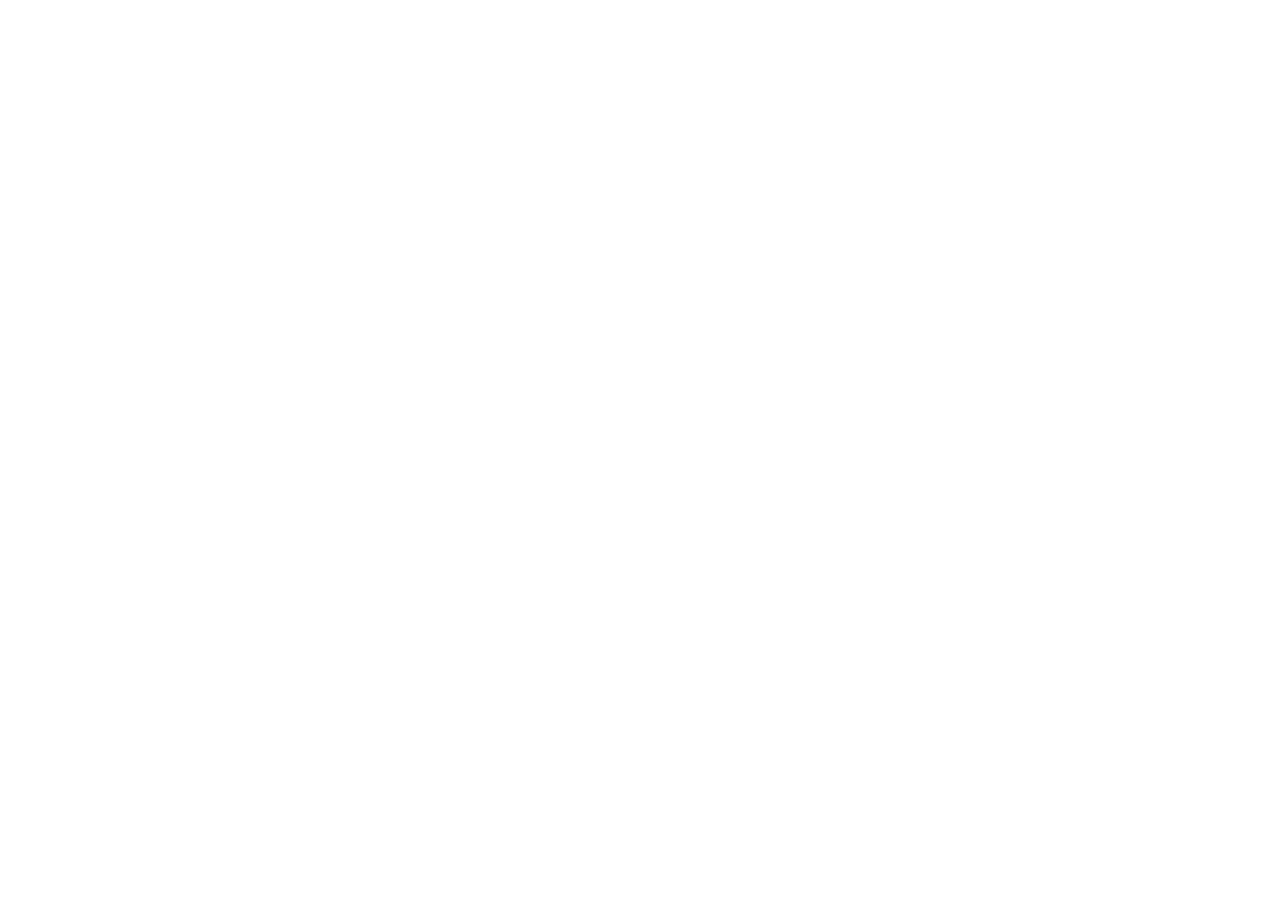
==== projects/01MainAssignments/project1/index.html @ d91d93ee "drop zip" ====
<!DOCTYPE html>
<html lang="en">
<head>
	<meta charset="UTF-8">
	<title>Project</title>
	<script src="https://cdnjs.cloudflare.com/ajax/libs/p5.js/1.4.0/p5.js"></script>
</head>
<body>
	<script src="script.js"></script> 
</body>

</html>
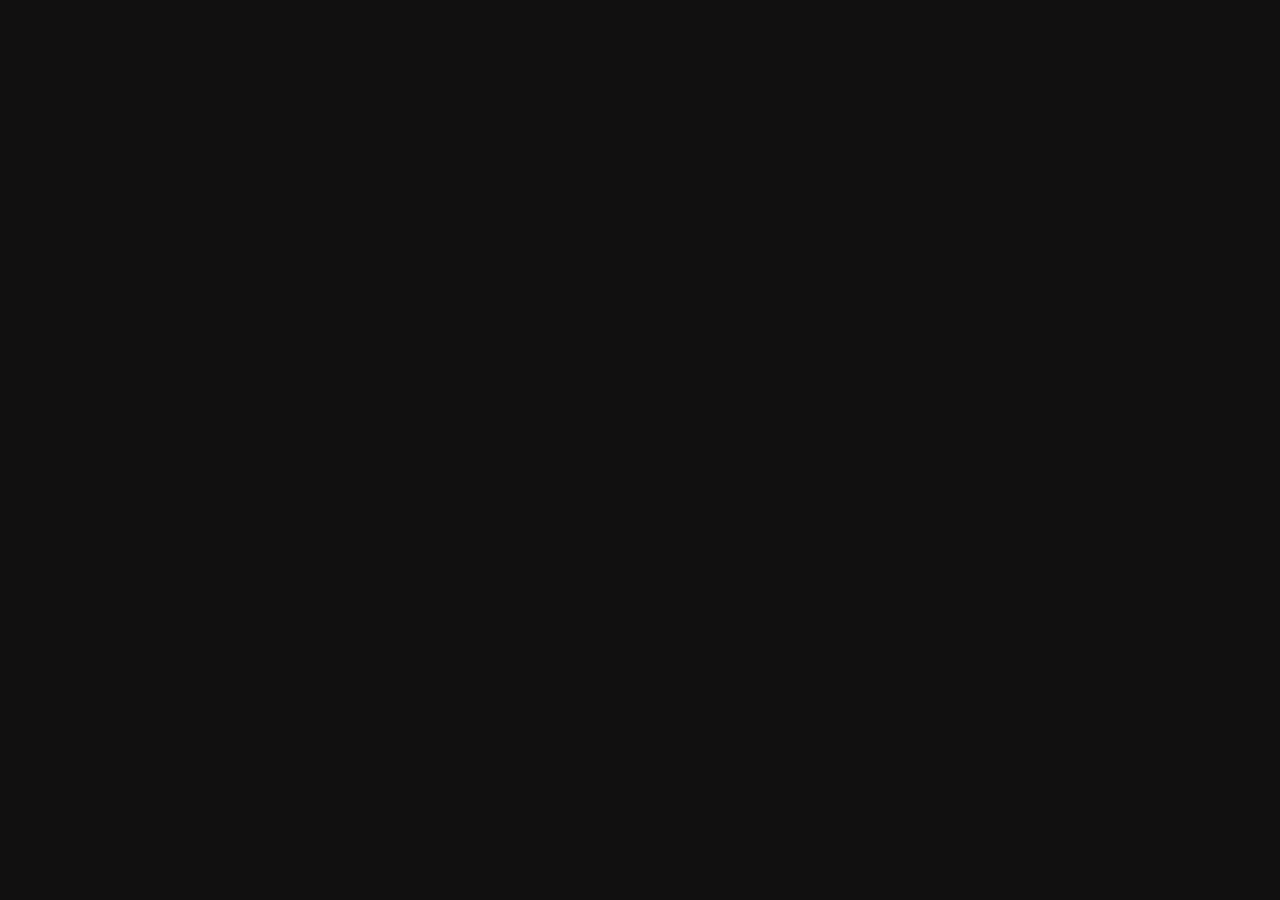
==== commit d1ebdf05: "1" ====
--- a/projects/01MainAssignments/project1/index.html
+++ b/projects/01MainAssignments/project1/index.html
@@ -1,12 +1,19 @@
 <!DOCTYPE html>
 <html lang="en">
-<head>
-	<meta charset="UTF-8">
-	<title>Project</title>
-	<script src="https://cdnjs.cloudflare.com/ajax/libs/p5.js/1.4.0/p5.js"></script>
-</head>
-<body>
-	<script src="script.js"></script> 
-</body>
+  <head>
+    <meta charset="utf-8" />
+    <meta name="viewport" content="width=device-width, initial-scale=1.0">
 
+    <title>Sketch</title>
+
+    <link rel="stylesheet" type="text/css" href="style.css">
+
+    <script src="libraries/p5.min.js"></script>
+    <script src="libraries/p5.sound.min.js"></script>
+    <script src="libraries/p5create.js"> </script>
+  </head>
+
+  <body>
+    <script src="sketch.js"></script>
+  </body>
 </html>
--- a/projects/01MainAssignments/project1/style.css
+++ b/projects/01MainAssignments/project1/style.css
@@ -0,0 +1,12 @@
+html, body {
+  margin: 0;
+  padding: 0;
+  background-color: #111010;
+}
+
+canvas {
+  margin-left: auto;
+  margin-right: auto;
+  display: block;
+  margin-top: 3%;
+}
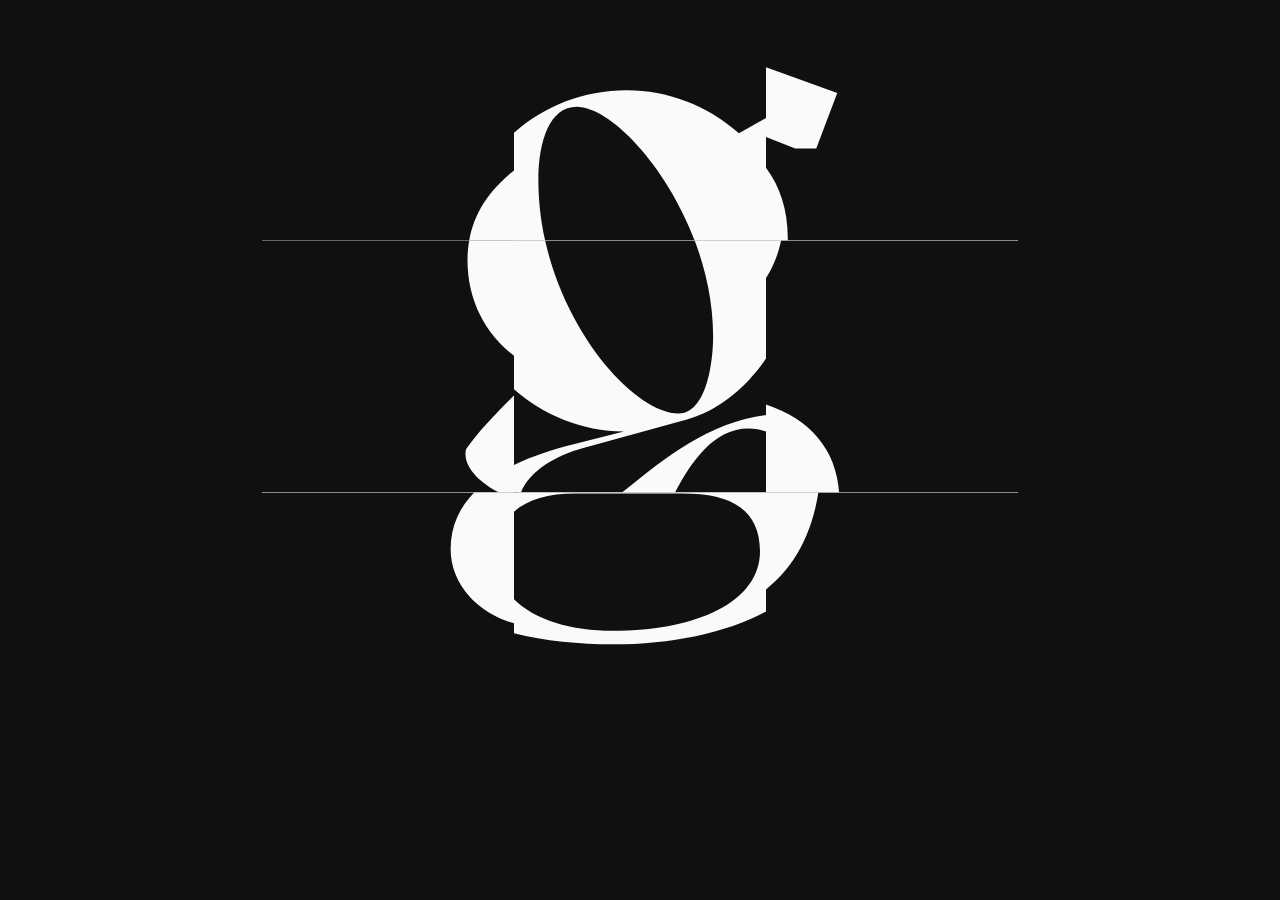
==== commit 3c00ccee: "2" ====
--- a/projects/01MainAssignments/project1/index.html
+++ b/projects/01MainAssignments/project1/index.html
@@ -11,9 +11,10 @@
     <script src="libraries/p5.min.js"></script>
     <script src="libraries/p5.sound.min.js"></script>
     <script src="libraries/p5create.js"> </script>
+    <script src="script.js"></script>
   </head>
 
   <body>
-    <script src="sketch.js"></script>
+
   </body>
 </html>
